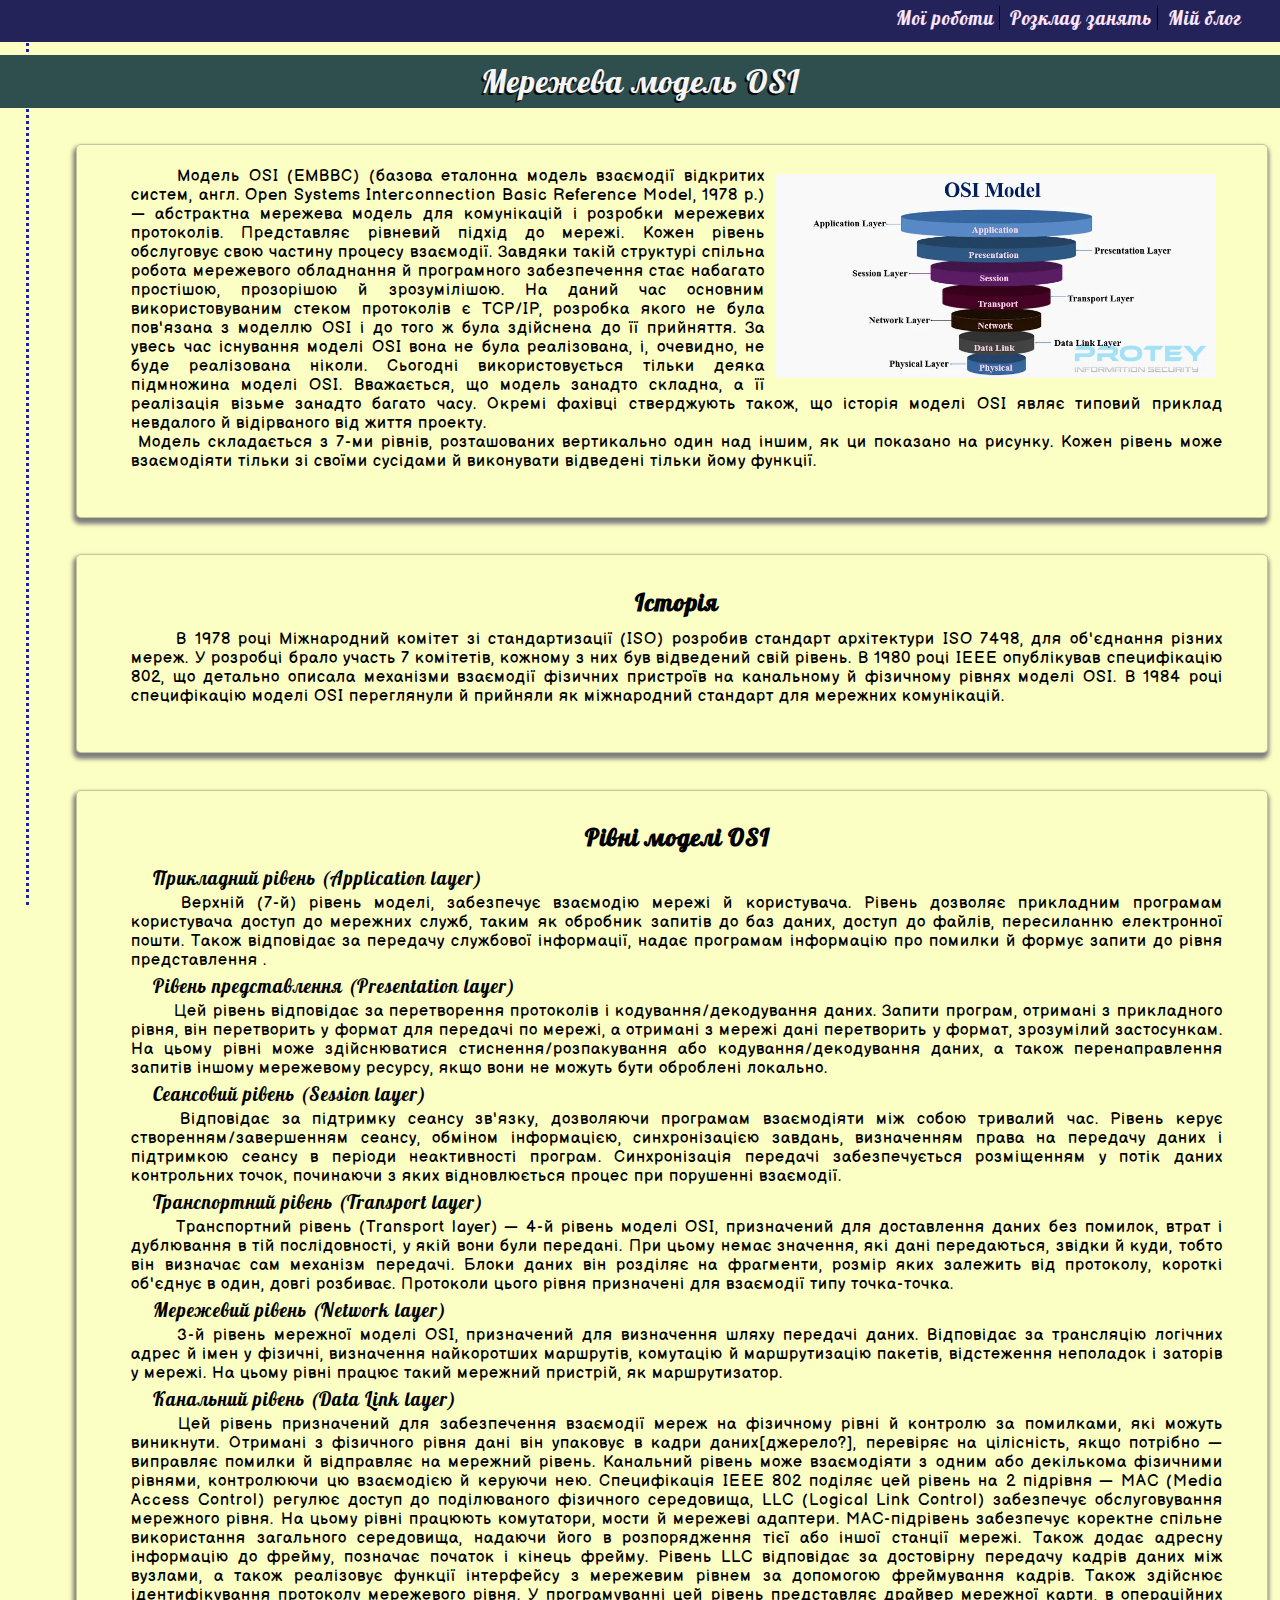
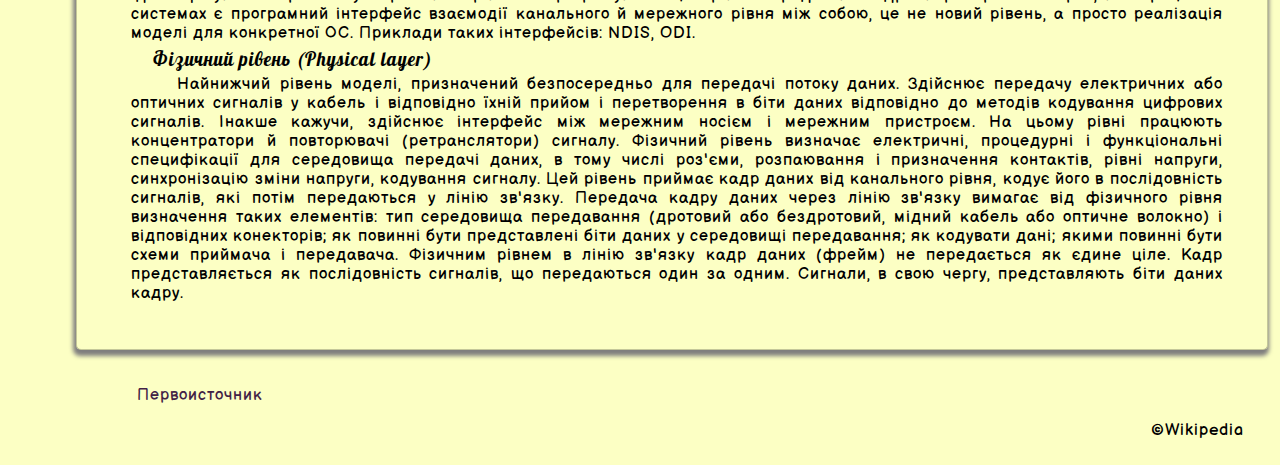
==== article.html @ fd811356 "first commit" ====
<!DOCTYPE html>
<html>

    <head>
        <link href="style.css" rel="stylesheet" type="text/css">
        <title>Мережева модель OSI</title>
    </head>

    <body>

  
            <nav class="top" >
                <h3>
                    
                <ul>
                    <li><a href="works.html">Мої роботи</a></li>
                    <li><a href="lab2.html">Розклад занять</a></li>
                    <li><a href="index.html">Мій блог</a></li>
                </ul>
                </h3>
            </nav>   
      
        <h1 class="distinguish">Мережева модель OSI</h1>
        
        <div class="leftborder"></div>
        <div class="body">
            <section >
            
            
                <IMG src="OSI_Model.png"
                 style="float:right;
                         size: cover;
                         width: 40%;
                         margin: 1%;
                        " >
                <p >
                    &nbsp;Модель OSI (ЕМВВС) (базова еталонна модель взаємодії відкритих систем, англ. Open Systems Interconnection Basic 
                    Reference Model, 1978 р.) — абстрактна мережева модель для комунікацій і розробки мережевих протоколів.
                     Представляє рівневий підхід до мережі. Кожен рівень обслуговує свою частину процесу взаємодії. Завдяки такій структурі 
                    спільна робота мережевого обладнання й програмного забезпечення стає набагато простішою, прозорішою й зрозумілішою.
                    На даний час основним використовуваним стеком протоколів є TCP/IP, розробка якого не була пов'язана з моделлю OSI і
                    до того ж була здійснена до її прийняття. За увесь час існування моделі OSI вона не була реалізована, і, очевидно, 
                    не буде реалізована ніколи. Сьогодні використовується тільки деяка підмножина моделі OSI. Вважається, 
                    що модель занадто складна, а її реалізація візьме занадто багато часу.
                    Окремі фахівці стверджують також, що історія моделі OSI являє типовий приклад невдалого й відірваного від життя проекту.<br>
                    &nbsp;Модель складається з 7-ми рівнів, розташованих вертикально один над іншим, як ци показано на рисунку. 
                    Кожен рівень може взаємодіяти тільки зі своїми сусідами й виконувати відведені тільки йому функції.
                </p>
            </section>
    
            <section >
                <h2>Історія</h2>
                <p align="justify">
                    &nbsp;В 1978 році Міжнародний комітет зі стандартизації (ISO) розробив стандарт архітектури ISO 7498,
                     для об'єднання різних мереж. У розробці брало участь 7 комітетів, кожному з них був відведений свій рівень.
                      В 1980 році IEEE опублікував специфікацію 802, що детально описала механізми взаємодії фізичних пристроїв 
                      на канальному й фізичному рівнях моделі OSI. В 1984 році специфікацію моделі OSI переглянули й прийняли як
                       міжнародний стандарт для мережних комунікацій.
                </p>
            </section>
    
            <section>
                <h2>Рівні моделі OSI</h2>
                <h3>Прикладний рівень (Application layer)</h3>
                <p align="justify">
                    &nbsp;Верхній (7-й) рівень моделі, забезпечує взаємодію
                     мережі й користувача. Рівень дозволяє прикладним програмам
                      користувача доступ до мережних служб, таким як обробник
                       запитів до баз даних, доступ до файлів, пересиланню
                        електронної пошти. Також відповідає за передачу службової
                         інформації, надає програмам інформацію про помилки й формує запити до рівня представлення .
                </p>
                <h3>Рівень представлення (Presentation layer)</h3>
                <p align="justify">
                    &nbsp;Цей рівень відповідає за перетворення протоколів і кодування/декодування даних. Запити програм, отримані з прикладного рівня, він перетворить у формат для передачі по мережі, а отримані з мережі дані перетворить у формат, зрозумілий застосункам. На цьому рівні може здійснюватися стиснення/розпакування або кодування/декодування даних,
                     а також перенаправлення запитів іншому мережевому ресурсу, якщо вони не можуть бути оброблені локально.
                </p>
                <h3>Сеансовий рівень (Session layer)</h3>
                <p align="justify">
                    &nbsp;Відповідає за підтримку сеансу зв'язку, дозволяючи програмам взаємодіяти між собою тривалий час. Рівень керує створенням/завершенням сеансу, обміном інформацією, синхронізацією завдань, визначенням права на передачу даних і підтримкою сеансу в періоди неактивності програм. Синхронізація передачі 
                    забезпечується розміщенням у потік даних контрольних точок, починаючи з яких відновлюється процес при порушенні взаємодії.
                </p>
                <h3>Транспортний рівень (Transport layer)</h3>
                <p align="justify">
                    &nbsp;Транспортний рівень (Transport layer) — 4-й рівень моделі OSI, призначений для доставлення даних без помилок, втрат і дублювання в тій послідовності, у якій вони були передані. При цьому немає значення, які дані передаються, звідки й куди, тобто він визначає сам механізм передачі. Блоки даних він розділяє на фрагменти, розмір яких
                     залежить від протоколу, короткі об'єднує в один, довгі розбиває. Протоколи цього рівня призначені для взаємодії типу точка-точка.
                </p>
                <h3>Мережевий рівень (Network layer)</h3>
                <p align="justify">
                    &nbsp;3-й рівень мережної моделі OSI, призначений для визначення шляху передачі даних. Відповідає за трансляцію логічних адрес й імен у фізичні, визначення найкоротших маршрутів, комутацію й маршрутизацію пакетів, 
                    відстеження неполадок і заторів у мережі. На цьому рівні працює такий мережний пристрій, як маршрутизатор.
                </p>    
                <h3>Канальний рівень (Data Link layer)</h3>
                <p align="justify">
                    &nbsp;Цей рівень призначений для забезпечення взаємодії мереж на фізичному рівні й контролю за помилками, які можуть виникнути. Отримані з фізичного рівня дані він упаковує в кадри даних[джерело?], перевіряє на цілісність, якщо потрібно — виправляє помилки й відправляє на мережний рівень. Канальний рівень може взаємодіяти з одним або декількома фізичними рівнями, контролюючи цю взаємодією й керуючи нею. Специфікація IEEE 802 поділяє цей рівень на 2 підрівня — MAC (Media Access Control) регулює доступ до поділюваного фізичного середовища, LLC (Logical Link Control) забезпечує обслуговування мережного рівня. На цьому рівні працюють комутатори, мости й мережеві адаптери.
    
                    MAC-підрівень забезпечує коректне спільне використання загального середовища, надаючи його в розпорядження тієї або іншої станції мережі. Також додає адресну інформацію до фрейму, позначає початок і кінець фрейму.
                    
                    Рівень LLC відповідає за достовірну передачу кадрів даних між вузлами, а також реалізовує функції інтерфейсу з мережевим рівнем за допомогою фреймування кадрів. Також здійснює ідентифікування протоколу мережевого рівня.
                    
                    У програмуванні цей рівень представляє драйвер мережної карти, в операційних системах є програмний інтерфейс взаємодії канального й мережного
                     рівня між собою, це не новий рівень, а просто реалізація моделі для конкретної ОС. Приклади таких інтерфейсів: NDIS, ODI.
                </p>    
                <h3>Фізичний рівень (Physical layer)</h3>
                <p align="justify">
                    &nbsp;Найнижчий рівень моделі, призначений безпосередньо для передачі потоку даних. Здійснює передачу електричних або оптичних сигналів у кабель і відповідно їхній прийом і перетворення в біти даних відповідно до методів кодування цифрових сигналів. Інакше кажучи, здійснює інтерфейс між мережним носієм і мережним пристроєм. На цьому рівні працюють концентратори й повторювачі (ретранслятори) сигналу. Фізичний рівень визначає електричні, процедурні і функціональні специфікації для середовища передачі даних, в тому числі роз'єми, розпаювання і призначення контактів, рівні напруги, синхронізацію зміни напруги, кодування сигналу.
    
                    Цей рівень приймає кадр даних від канального рівня, кодує його в послідовність сигналів, які потім передаються у лінію зв'язку. Передача кадру даних через лінію зв'язку вимагає від фізичного рівня визначення таких елементів: тип середовища передавання (дротовий або бездротовий, мідний кабель або оптичне волокно) і відповідних конекторів; як повинні бути представлені біти даних у середовищі передавання; як кодувати дані; якими повинні бути схеми приймача і передавача.
                    
                    Фізичним рівнем в лінію зв'язку кадр даних (фрейм) не передається як єдине ціле. Кадр представляється як послідовність сигналів,
                     що передаються один за одним. Сигнали, в свою чергу, представляють біти даних кадру.
                </p>    
            </section>
            
            <footer>
                <p><a href="https://uk.wikipedia.org/wiki/%D0%9C%D0%B5%D1%80%D0%B5%D0%B6%D0%B5%D0%B2%D0%B0_%D0%BC%D0%BE%D0%B4%D0%B5%D0%BB%D1%8C_OSI"
                    target="_blank">
                    Первоисточник
                </a></p>
                <p class="ralign">&copy;Wikipedia</p>
                
            </footer>
        </div>
     
    </body>

</html>
---- style.css ----
@import url('https://fonts.googleapis.com/css2?family=Lobster&display=swap');
@import url('https://fonts.googleapis.com/css2?family=Caveat&display=swap'); 
@import url('https://fonts.googleapis.com/css2?family=Balsamiq+Sans&display=swap');

body{
   font-family: 'Balsamiq Sans', cursive;
    padding-top:0;
    
    background-color: #fcffc4;
    
    margin: 0;
    letter-spacing: 1px;
}
.leftborder{
    padding-left: 3vw;
    border-left: 3px dotted #1c23a8;
    padding-top: 0.5vh;
    position:fixed;
    top: 0;
    left: 2vw;
    z-index:5;
    width: 1vh;
    height: 100vh;
}

nav.timetable{
    position:sticky;
    top: 11vh;
    float: left;
    width: 12vw;
    padding-left: 0.5vw;
    padding-right: 0;
    text-shadow: -3px 3px 4px #a4a4a4ba;
}


body>section, body>div>section{
    box-shadow: -1px 4px 4px 2px #7f7e7e;
    padding: 2vh 40px 42px 50px;
    border: solid 1px #00000038;
    border-radius: 5px;
    margin: 4vh 1% 3% 1%;
}
section.normal{
    box-shadow:initial;
    padding: 0 3% 2.5vh 0%;
    border: initial;
    border-radius: initial;
}
section.normal.table{
    box-shadow:initial;
    padding: 0 3% 2.5vh 0%;
    border: initial;
    border-radius: initial;
    float: right;
    
    width: 76vw;
}
h1, h2{
    font-family: 'Lobster', cursive;
    text-align: center;
    margin: 1.5vh;
    font-weight: 600;
}
h1{
    text-shadow: -2px 2px 0px #0a0909;
    color: #7b4d94;
}
h3{
    font-family: 'Lobster', cursive;
    text-align: left;
    margin: 3px 0;
    font-weight: 500;
}
nav,section,footer{
    padding: 0 3% 1vh 6%;
}

.upperfoot {
    box-shadow: -10px 9px 20px 2px #7f7e7e;
    padding: 13px 40px 42px 50px;
    border: solid 1px #00000038;
    border-radius: 5px;
    margin: 1% 1% 3% 1%;
}
nav.nav{
    border: 1px solid black;
    margin: 0% 85% 0 1%;
    border-radius:30px;
    padding: 2px 0px 3px 0px;
    background: #413387;
    box-shadow: 0px 1px 9px 0px black;
    text-align: center;
}
ol,ul{
    margin-top: 0px;
    margin-left: 0px;
    padding-left: 0;
    list-style-position: inside;
}
section>p{
     margin: 4px; 
     text-align: justify; 
     text-indent: 1cm; 
}
section>h3{
    padding-left: 2vw;
}
nav > p {
    margin-block-start: 0em;
    margin-block-end: 0em;
}

.turn90deg{
  transform: rotate(180deg);
  transform: translate(50px 50px);
  padding: 20px 10px;
  writing-mode: vertical-lr;
  
}

.ralign{
    text-align: right;
}


table{
     background: #e2d9ff;
     border-left: 7px solid #531494;
     border-collapse: collapse;
     display: inline-block;
     border-top-left-radius: 27px;
     border-bottom-left-radius: 27px;
     border-top-right-radius: 3px;
     margin-top: 2vh;
     overflow: hidden;
     box-shadow: -5px 6px 12px 5px #7f7e7e;
}
th{
    border: 2px solid black;
}

thead>tr:first-child>th{
    border-top: none;
}
thead>tr:first-child>th:first-child{
    border-left: none;
}
td{
    padding: 5px;
    border-top: 1px solid black;
    border-bottom: 1px solid black;
    border-left: 2px solid black;
    border-right: 2px solid black;
    text-align:center;
}
thead.head{
        background: rgb(255 255 254 / 58%);
        border-top: 3px solid #247dd7;
}
tbody>*:first-child>*:first-child{
    border-left: none;
} 
thead>tr:first-child>*:last-child,
tbody>tr>*:last-child{
    border-right: 1px solid #848080;
}
table>*:last-child>*:last-child, 
table>*:last-child>*:first-child>th:first-child{
   
    border-bottom: 1px solid #848080 !important;

}
table>*:last-child>*:last-child>td{
    border-bottom: none !important;
}

.zebra tbody:nth-child(2n){
    background-color: rgb(230 255 244);
}
.zebra a{
    display: block;
    position: relative;
    visibility:hidden;
    top: -15vh;
}

.broadBorder tbody>tr:last-child{
    border-bottom: 2px solid black;
}
/*
tbody:last-child>tr:last-child>*{
    border-bottom: 2px solid rgb(57, 90, 199);
}*/
.upperBorder{
    margin-top: 12vh;
    border-top: 0.8vh solid #00a1c6;
    border-top-left-radius: 0.6vw;
    padding-top: 2vh;
}

.distinguish{
    background: darkslategray;
    color:whitesmoke;
    margin: 0px;
    padding: 0.7vh;
    font-weight: 100;
    position: relative;
    z-index: 12;
}

a.home:link,a.home:active,
a.home:visited{
    color:rgb(255 255 255);
    text-decoration: none;
}
/*a.home:visited{
    color:#ffffff;
    text-decoration: none;
} 
a.home:active{
    color: rgb(236 216 255);
    text-decoration: none;
}*/
a.home:hover{
    color:#eef9ff;
    text-decoration: underline;
}
a:link,a:visited,a:active{
    color: rgb(66, 34, 70);
    text-decoration: none;
}

a.linkToBlog:link, a.linkToBlog:visited,a.linkToBlog:active {
    color: #7702ff;
}
a:hover{
    color:#3a1e4b;
    text-decoration: underline;
}
nav.top{
    background-color: rgb(35, 35, 90);
    /* border-bottom: 0.3vh; */
    z-index: 20;
    position: sticky;
    top:0px;
    padding-top: 0.3vh;
}
nav.indextop{
    margin-bottom: 0 !important;
}
nav.top ul{
   
text-align: right;
   
margin-bottom: 0.1vh;
   
margin-top: 0.1vh;
}

nav.top li{
   display: inline;
   border-left: 1px solid black;
   padding-left: 10px;
   padding-bottom: 1vh;
   margin-top: 1vh;
}
 nav.top {
    padding-bottom: 1vh;
    margin-bottom: 1.5vh;
}
nav.top li{
    padding-bottom: 0;
    
}
 nav.top li:first-child{
    border-left: none;
    padding-left: none;
}
nav.top a:link,nav.top a:visited,
nav.top a:active{
    color: rgb(252, 228, 255);
    text-decoration: none;
}
nav.top a:hover{
    color:#ce42ff9c;
    text-decoration: underline;
}
div.body{
    margin-left: 5vw;
    
}
div.body.works section{
    height: 67vh;
}

div.herobanner{
  background: url(https://netology.ru/blog/wp-content/uploads/2021/04/christopher-gower-m_HRfLhgABo-unsplash-1-1-1.jpg);
  background-position:center;
  background-repeat: no-repeat;
  background-size: cover;
  margin-right: 0vw;
  margin-top:0;
  height: 94vh;
  position:relative;
  z-index:6;
  filter: brightness(87%);
}
div.heroblock{
    position: inherit;
    color: rgb(201 255 0);
    text-align: center;
    top: 37%;
}
div.herotext{
   
    text-shadow: -3px 3px 0px black, -1px -4px 3px #0a0909;
    background: #1e31ff3d;
    margin: 0 10vw;
    border-radius: 61px;
    padding: 1vh 0;
}
div.herotext h1{
   color: rgb(255 255 255);
}
div.herobutton{
   
    display: block;
    
    position: relative;
    
    top: 15vh;
}
div.herobutton button{
    background-color: #9139e47d;
    border-radius: 50px;
    padding: 1vh 1vw;
    color: #fff6f6;
}
div.herobutton button:hover{
    background-color: #1e31ff3d;
}
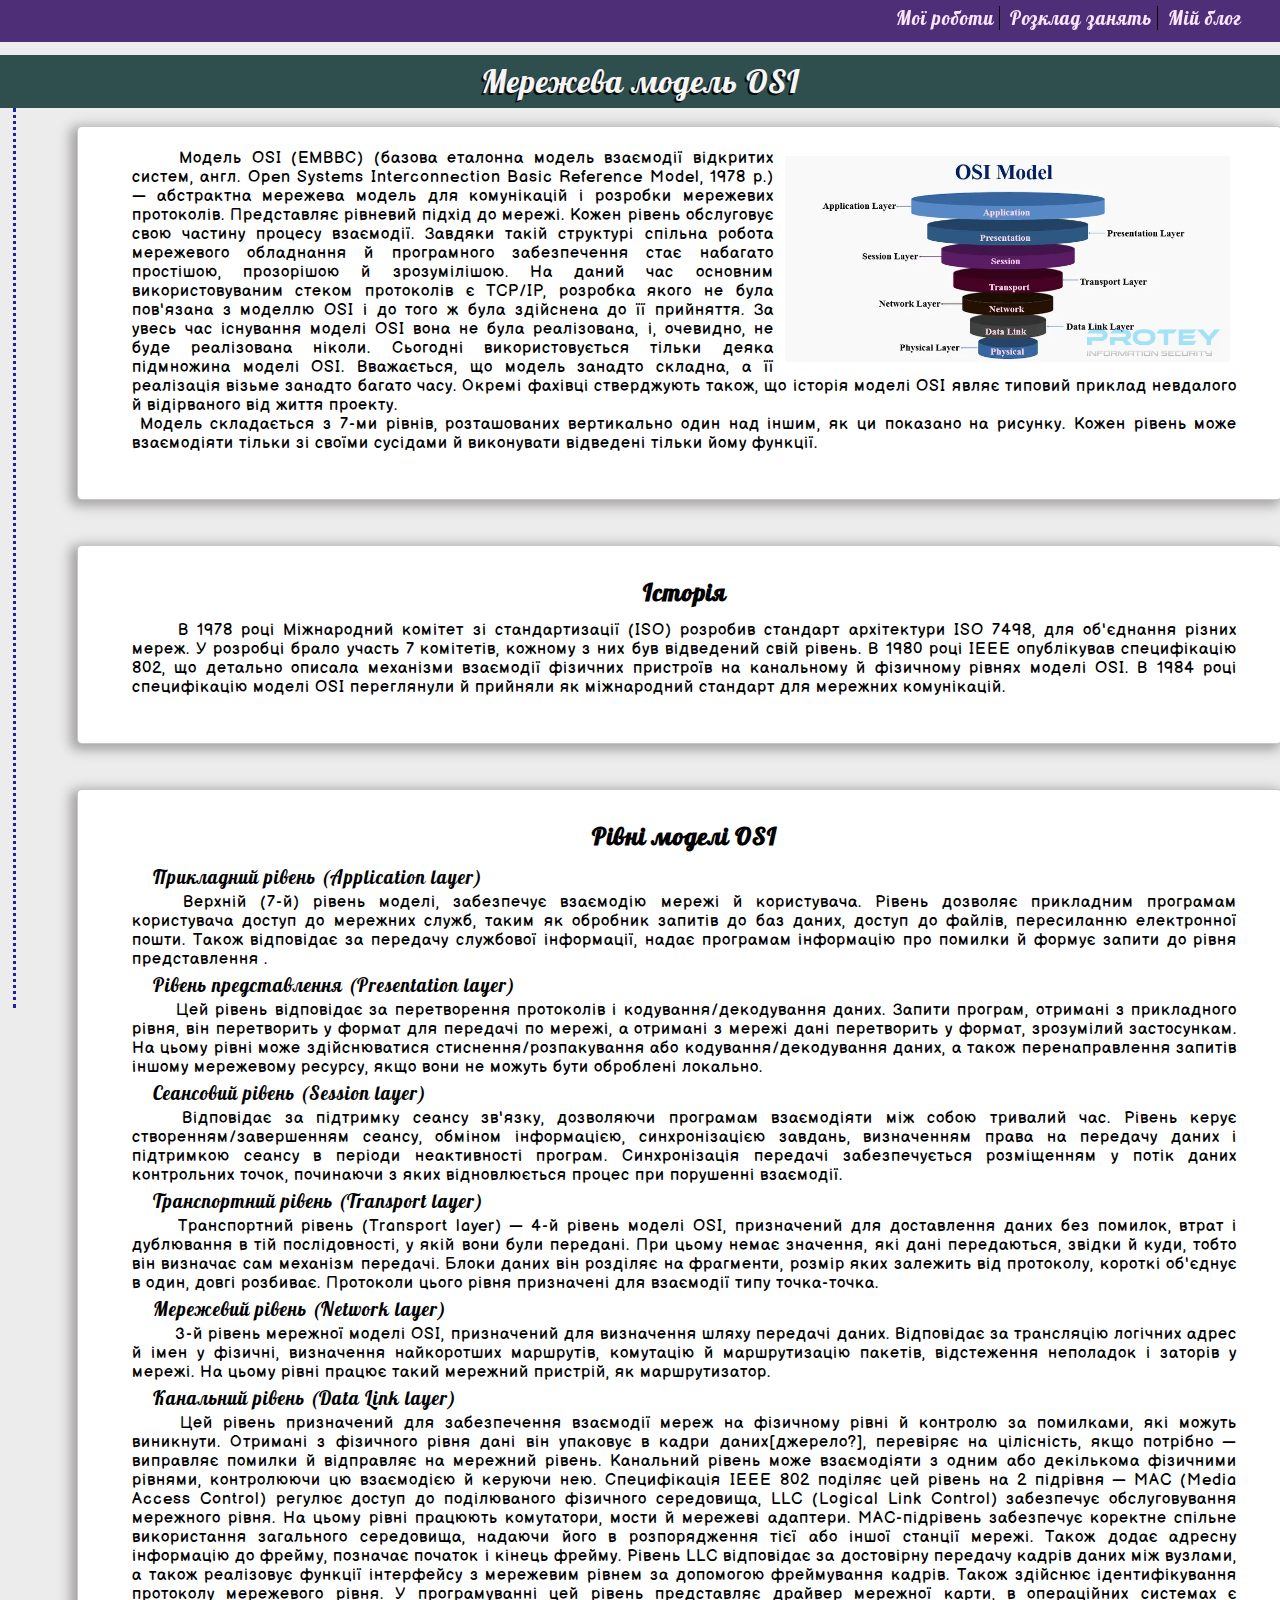
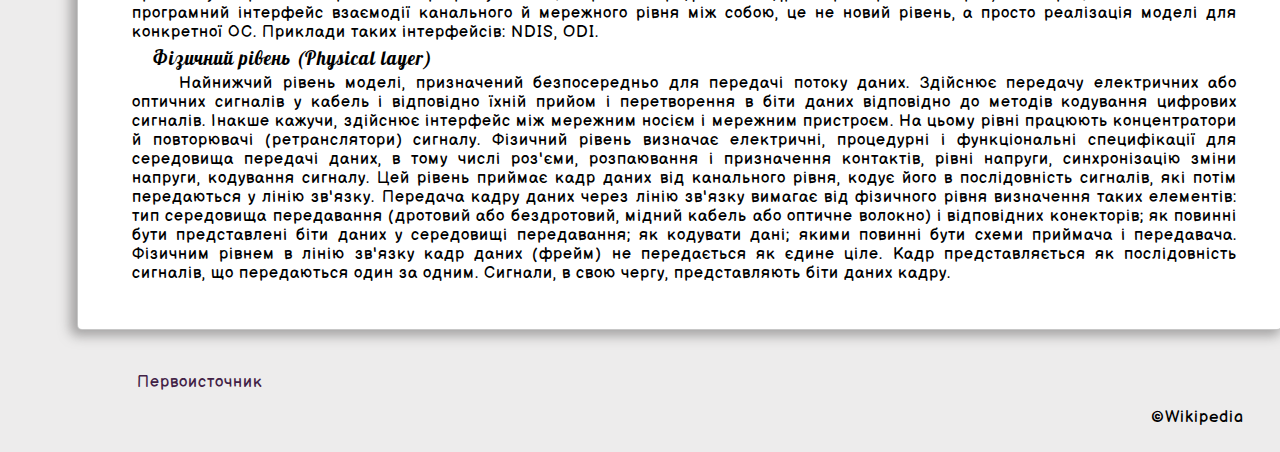
==== commit 59ccd6fc: "second commit" ====
--- a/article.html
+++ b/article.html
@@ -19,10 +19,10 @@
                 </ul>
                 </h3>
             </nav>   
-      
+       
         <h1 class="distinguish">Мережева модель OSI</h1>
+        <div class="leftborder full"></div>
         
-        <div class="leftborder"></div>
         <div class="body">
             <section >
             
@@ -50,7 +50,7 @@
     
             <section >
                 <h2>Історія</h2>
-                <p align="justify">
+                <p >
                     &nbsp;В 1978 році Міжнародний комітет зі стандартизації (ISO) розробив стандарт архітектури ISO 7498,
                      для об'єднання різних мереж. У розробці брало участь 7 комітетів, кожному з них був відведений свій рівень.
                       В 1980 році IEEE опублікував специфікацію 802, що детально описала механізми взаємодії фізичних пристроїв 
@@ -62,7 +62,7 @@
             <section>
                 <h2>Рівні моделі OSI</h2>
                 <h3>Прикладний рівень (Application layer)</h3>
-                <p align="justify">
+                <p >
                     &nbsp;Верхній (7-й) рівень моделі, забезпечує взаємодію
                      мережі й користувача. Рівень дозволяє прикладним програмам
                       користувача доступ до мережних служб, таким як обробник
@@ -71,27 +71,27 @@
                          інформації, надає програмам інформацію про помилки й формує запити до рівня представлення .
                 </p>
                 <h3>Рівень представлення (Presentation layer)</h3>
-                <p align="justify">
+                <p >
                     &nbsp;Цей рівень відповідає за перетворення протоколів і кодування/декодування даних. Запити програм, отримані з прикладного рівня, він перетворить у формат для передачі по мережі, а отримані з мережі дані перетворить у формат, зрозумілий застосункам. На цьому рівні може здійснюватися стиснення/розпакування або кодування/декодування даних,
                      а також перенаправлення запитів іншому мережевому ресурсу, якщо вони не можуть бути оброблені локально.
                 </p>
                 <h3>Сеансовий рівень (Session layer)</h3>
-                <p align="justify">
+                <p >
                     &nbsp;Відповідає за підтримку сеансу зв'язку, дозволяючи програмам взаємодіяти між собою тривалий час. Рівень керує створенням/завершенням сеансу, обміном інформацією, синхронізацією завдань, визначенням права на передачу даних і підтримкою сеансу в періоди неактивності програм. Синхронізація передачі 
                     забезпечується розміщенням у потік даних контрольних точок, починаючи з яких відновлюється процес при порушенні взаємодії.
                 </p>
                 <h3>Транспортний рівень (Transport layer)</h3>
-                <p align="justify">
+                <p >
                     &nbsp;Транспортний рівень (Transport layer) — 4-й рівень моделі OSI, призначений для доставлення даних без помилок, втрат і дублювання в тій послідовності, у якій вони були передані. При цьому немає значення, які дані передаються, звідки й куди, тобто він визначає сам механізм передачі. Блоки даних він розділяє на фрагменти, розмір яких
                      залежить від протоколу, короткі об'єднує в один, довгі розбиває. Протоколи цього рівня призначені для взаємодії типу точка-точка.
                 </p>
                 <h3>Мережевий рівень (Network layer)</h3>
-                <p align="justify">
+                <p >
                     &nbsp;3-й рівень мережної моделі OSI, призначений для визначення шляху передачі даних. Відповідає за трансляцію логічних адрес й імен у фізичні, визначення найкоротших маршрутів, комутацію й маршрутизацію пакетів, 
                     відстеження неполадок і заторів у мережі. На цьому рівні працює такий мережний пристрій, як маршрутизатор.
                 </p>    
                 <h3>Канальний рівень (Data Link layer)</h3>
-                <p align="justify">
+                <p >
                     &nbsp;Цей рівень призначений для забезпечення взаємодії мереж на фізичному рівні й контролю за помилками, які можуть виникнути. Отримані з фізичного рівня дані він упаковує в кадри даних[джерело?], перевіряє на цілісність, якщо потрібно — виправляє помилки й відправляє на мережний рівень. Канальний рівень може взаємодіяти з одним або декількома фізичними рівнями, контролюючи цю взаємодією й керуючи нею. Специфікація IEEE 802 поділяє цей рівень на 2 підрівня — MAC (Media Access Control) регулює доступ до поділюваного фізичного середовища, LLC (Logical Link Control) забезпечує обслуговування мережного рівня. На цьому рівні працюють комутатори, мости й мережеві адаптери.
     
                     MAC-підрівень забезпечує коректне спільне використання загального середовища, надаючи його в розпорядження тієї або іншої станції мережі. Також додає адресну інформацію до фрейму, позначає початок і кінець фрейму.
@@ -102,7 +102,7 @@
                      рівня між собою, це не новий рівень, а просто реалізація моделі для конкретної ОС. Приклади таких інтерфейсів: NDIS, ODI.
                 </p>    
                 <h3>Фізичний рівень (Physical layer)</h3>
-                <p align="justify">
+                <p >
                     &nbsp;Найнижчий рівень моделі, призначений безпосередньо для передачі потоку даних. Здійснює передачу електричних або оптичних сигналів у кабель і відповідно їхній прийом і перетворення в біти даних відповідно до методів кодування цифрових сигналів. Інакше кажучи, здійснює інтерфейс між мережним носієм і мережним пристроєм. На цьому рівні працюють концентратори й повторювачі (ретранслятори) сигналу. Фізичний рівень визначає електричні, процедурні і функціональні специфікації для середовища передачі даних, в тому числі роз'єми, розпаювання і призначення контактів, рівні напруги, синхронізацію зміни напруги, кодування сигналу.
     
                     Цей рівень приймає кадр даних від канального рівня, кодує його в послідовність сигналів, які потім передаються у лінію зв'язку. Передача кадру даних через лінію зв'язку вимагає від фізичного рівня визначення таких елементів: тип середовища передавання (дротовий або бездротовий, мідний кабель або оптичне волокно) і відповідних конекторів; як повинні бути представлені біти даних у середовищі передавання; як кодувати дані; якими повинні бути схеми приймача і передавача.
--- a/style.css
+++ b/style.css
@@ -4,22 +4,90 @@
 
 body{
    font-family: 'Balsamiq Sans', cursive;
-    padding-top:0;
+   padding-top:0;
+   background-color: #edecec;
+   margin: 0;
+   letter-spacing: 1px;
+}
+body.works{
+    background-color: white;
+}
+nav.top, nav.top.works.indextop{
+    background-color: rgb(57 23 104 / 76%);
+    z-index: 20;
+    position: sticky;
+    top:0px;
+    padding-top: 0.3vh;
+}
+nav.top.indextop:hover{
+    background-color: rgb(57 23 104 / 89%);
+}
+nav.top:hover, nav.top.works:hover{
+    background-color: rgb(57 23 104 / 89%);
+}
+nav.indextop{
+    margin-bottom: 0 !important;
+}
+nav.top.indextop{
+    background-color: rgb(57 23 104 / 42%);
+}
+nav.top ul{
+   
+text-align: right;
+   
+margin-bottom: 0.1vh;
+   
+margin-top: 0.1vh;
+}
+
+nav.top li{
+   display: inline;
+   border-left: 1px solid black;
+   padding-left: 10px;
+   padding-bottom: 1vh;
+   margin-top: 1vh;
+}
+ nav.top {
+    padding-bottom: 1vh;
+    margin-bottom: 1.5vh;
+}
+nav.top li{
+    padding-bottom: 0;
     
-    background-color: #fcffc4;
-    
-    margin: 0;
-    letter-spacing: 1px;
+}
+ nav.top li:first-child{
+    border-left: none;
+    padding-left: none;
+}
+nav.top a:link,nav.top a:visited,
+nav.top a:active{
+    color: rgb(252, 228, 255);
+    text-decoration: none;
+}
+nav.top a:hover{
+    color:#ce42ff9c;
+    text-decoration: none;
+}
+div.topbody{
+    transform: translateY(-5vh);
 }
 .leftborder{
-    padding-left: 3vw;
+    /* padding-left: 3vw; */
     border-left: 3px dotted #1c23a8;
-    padding-top: 0.5vh;
-    position:fixed;
+    /* padding-top: 0.35vh; */
+    position: sticky;
     top: 0;
-    left: 2vw;
+    left: -1vw;
     z-index:5;
-    width: 1vh;
+    width: 1vw;
+    height: 94vh;
+    display: inline-block;
+    float:left;
+    margin-left: 1vw;
+    margin-top: 0;
+}
+
+.leftborder.full{
     height: 100vh;
 }
 
@@ -27,25 +95,37 @@
     position:sticky;
     top: 11vh;
     float: left;
-    width: 12vw;
+    width: 11.5vw;
     padding-left: 0.5vw;
     padding-right: 0;
     text-shadow: -3px 3px 4px #a4a4a4ba;
-}
-
-
-body>section, body>div>section{
-    box-shadow: -1px 4px 4px 2px #7f7e7e;
+    box-shadow: -4px 3px 12px 3px #7f7e7ea8;
+    padding: 2vh 1.8vw;
+    border: solid 1px #00000038;
+    border-radius: 1vw;
+    margin: 7vh 3vw 2vh;
+    background: #eafdff;
+    display: block;
+    /* transform: translateX(6vw); */
+}
+
+
+body section, body section{
+    box-shadow: -4px 3px 12px 3px #7f7e7ea8;
     padding: 2vh 40px 42px 50px;
     border: solid 1px #00000038;
     border-radius: 5px;
-    margin: 4vh 1% 3% 1%;
+    margin: 2vh 1vw 3vh 1vw;
+    background: #ffffff;
+    display: inline-block;
+    width: 87vw;
 }
 section.normal{
     box-shadow:initial;
     padding: 0 3% 2.5vh 0%;
     border: initial;
     border-radius: initial;
+    background: inherit;
 }
 section.normal.table{
     box-shadow:initial;
@@ -53,8 +133,9 @@
     border: initial;
     border-radius: initial;
     float: right;
-    
     width: 76vw;
+    background: inherit;
+    display: contents;
 }
 h1, h2{
     font-family: 'Lobster', cursive;
@@ -77,7 +158,7 @@
 }
 
 .upperfoot {
-    box-shadow: -10px 9px 20px 2px #7f7e7e;
+    box-shadow: -4px 3px 12px 3px #7f7e7ea8;
     padding: 13px 40px 42px 50px;
     border: solid 1px #00000038;
     border-radius: 5px;
@@ -123,18 +204,23 @@
     text-align: right;
 }
 
-
+div.bordertable{
+    border-left: 7px solid #531494;
+    border-top-left-radius: 27px;
+    border-bottom-left-radius: 27px;
+    border-top-right-radius: 3px;
+    margin-top: 2vh;
+    overflow: hidden;
+    box-shadow: -4px 3px 12px 3px #7f7e7ea8;
+    margin-bottom: 5vh;
+    display: inline-block;
+}
 table{
      background: #e2d9ff;
-     border-left: 7px solid #531494;
      border-collapse: collapse;
-     display: inline-block;
-     border-top-left-radius: 27px;
-     border-bottom-left-radius: 27px;
-     border-top-right-radius: 3px;
-     margin-top: 2vh;
-     overflow: hidden;
-     box-shadow: -5px 6px 12px 5px #7f7e7e;
+     display: table;
+     width: 57vw;
+     height: 133vh;
 }
 th{
     border: 2px solid black;
@@ -238,57 +324,11 @@
     color:#3a1e4b;
     text-decoration: underline;
 }
-nav.top{
-    background-color: rgb(35, 35, 90);
-    /* border-bottom: 0.3vh; */
-    z-index: 20;
-    position: sticky;
-    top:0px;
-    padding-top: 0.3vh;
-}
-nav.indextop{
-    margin-bottom: 0 !important;
-}
-nav.top ul{
-   
-text-align: right;
-   
-margin-bottom: 0.1vh;
-   
-margin-top: 0.1vh;
-}
-
-nav.top li{
-   display: inline;
-   border-left: 1px solid black;
-   padding-left: 10px;
-   padding-bottom: 1vh;
-   margin-top: 1vh;
-}
- nav.top {
-    padding-bottom: 1vh;
-    margin-bottom: 1.5vh;
-}
-nav.top li{
-    padding-bottom: 0;
-    
-}
- nav.top li:first-child{
-    border-left: none;
-    padding-left: none;
-}
-nav.top a:link,nav.top a:visited,
-nav.top a:active{
-    color: rgb(252, 228, 255);
-    text-decoration: none;
-}
-nav.top a:hover{
-    color:#ce42ff9c;
-    text-decoration: underline;
-}
+
 div.body{
     margin-left: 5vw;
-    
+    /* position: relative; */
+    /* left: 8vw; */
 }
 div.body.works section{
     height: 67vh;
@@ -297,6 +337,8 @@
 div.herobanner{
   background: url(https://netology.ru/blog/wp-content/uploads/2021/04/christopher-gower-m_HRfLhgABo-unsplash-1-1-1.jpg);
   background-position:center;
+  background-blend-mode: color-burn;
+  background-color: #5e5e5e80;
   background-repeat: no-repeat;
   background-size: cover;
   margin-right: 0vw;
@@ -305,6 +347,7 @@
   position:relative;
   z-index:6;
   filter: brightness(87%);
+  margin-bottom: 4vh;
 }
 div.heroblock{
     position: inherit;
@@ -314,11 +357,15 @@
 }
 div.herotext{
    
-    text-shadow: -3px 3px 0px black, -1px -4px 3px #0a0909;
-    background: #1e31ff3d;
-    margin: 0 10vw;
-    border-radius: 61px;
-    padding: 1vh 0;
+text-shadow: -3px 3px 0px black, -1px -4px 3px #0a0909;
+   
+background: #000d9966;
+   
+margin: 0 10vw;
+   
+border-radius: 61px;
+   
+padding: 1vh 0;
 }
 div.herotext h1{
    color: rgb(255 255 255);
@@ -332,12 +379,12 @@
     top: 15vh;
 }
 div.herobutton button{
-    background-color: #9139e47d;
+    background-color: #9139e496;
     border-radius: 50px;
     padding: 1vh 1vw;
     color: #fff6f6;
 }
 div.herobutton button:hover{
-    background-color: #1e31ff3d;
-}
-
+    background-color: #1e31ff66;
+}
+
